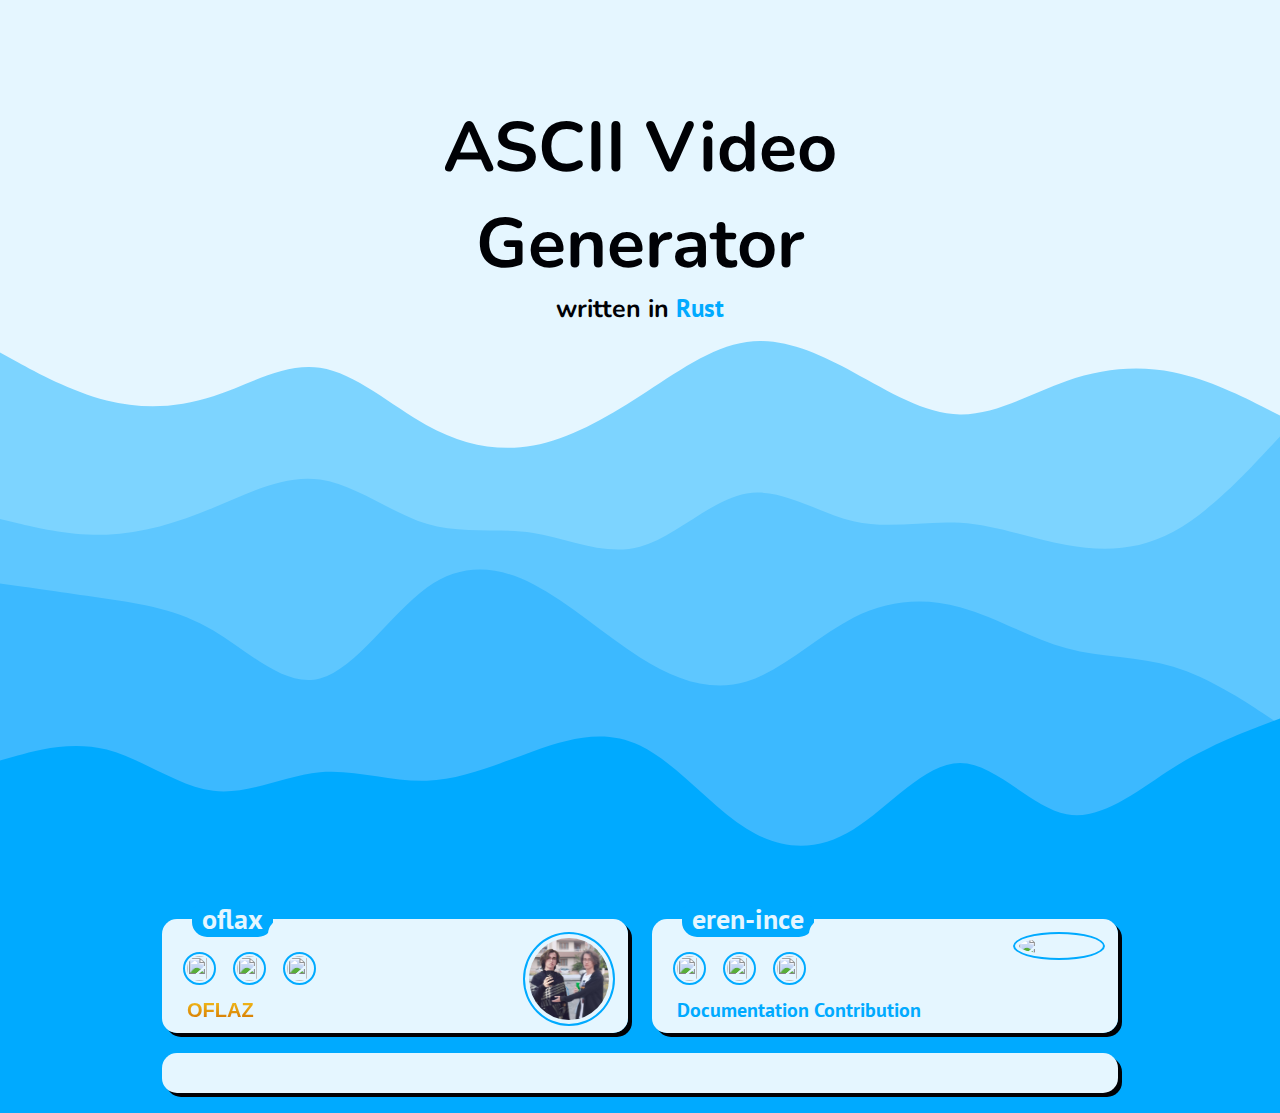
==== ascii-generator.html @ edb50af9 "Add files via upload" ====
<!DOCTYPE html>
<html lang="en">
<head>
    <meta charset="UTF-8">
    <meta http-equiv="X-UA-Compatible" content="IE=edge">
    <meta name="viewport" content="width=device-width, initial-scale=1.0">
    <title>ASCII Video Generator</title>
    <link rel="stylesheet" href="style.css">
</head>
<body>
    <div id="popup">
        <img id="logo" src="https://upload.wikimedia.org/wikipedia/commons/thumb/5/53/Google_%22G%22_Logo.svg/2008px-Google_%22G%22_Logo.svg.png" alt="Google">
        <p id="info"></p>
    </div>
    <div class="card">
        <div class="wrapper">
            <h1>ASCII Video Generator</h1>
            <h2>written in <span>Rust</span></h2>
        </div>
        <img src="assets/layered-waves.svg">
    </div>
    <div class="container">
        <div class="el">
            <a>
                <fieldset>
                    <img src="assets/oflaz1.jpg">
                    <legend>oflax</legend>
                    <div class="contact">
                        <img name="oflax" src="https://cdn-icons-png.flaticon.com/512/25/25231.png">
                        <img name="a.kaganoflaz@gmail.com" src="https://upload.wikimedia.org/wikipedia/commons/thumb/5/53/Google_%22G%22_Logo.svg/2008px-Google_%22G%22_Logo.svg.png">
                        <img name="Quicky09" src="https://www.redditinc.com/assets/images/site/reddit-logo.png">
                    </div>
                    <footer><span class="shiny">Oflaz</span></footer>
                </fieldset>
            </a>
            <a>
                <fieldset>
                    <img src="https://avatars.githubusercontent.com/u/63284001?v=4">
                    <legend>eren-ince</legend>
                    <div class="contact">
                        <img name="eren-ince" src="https://cdn-icons-png.flaticon.com/512/25/25231.png">
                        <img name="erenince.cs@gmail.com" src="https://upload.wikimedia.org/wikipedia/commons/thumb/5/53/Google_%22G%22_Logo.svg/2008px-Google_%22G%22_Logo.svg.png">
                        <img name="LerixOfficial" src="https://www.redditinc.com/assets/images/site/reddit-logo.png">
                    </div>
                    <footer><span>Documentation Contribution</span></footer>
                </fieldset>
            </a>
            <md-block src="https://raw.githubusercontent.com/oflax/ascii-video-generator/main/README.md"></md-block>
        </div>
    </div>


    <script src="script.js"></script>
    <script type="module" src="https://md-block.verou.me/md-block.js"></script>
</body>
</html>
---- style.css ----
@import url('https://fonts.googleapis.com/css2?family=Nunito:wght@700&display=swap');
@import url('https://fonts.googleapis.com/css2?family=PT+Sans&display=swap');
@import url('https://fonts.googleapis.com/css2?family=Courier+Prime&display=swap');

* {
    --text: #e5f6ff;
    --background: #000105;
    --background: #e5f6ff;
    --text: #000105;
    --primary: hsl(164, 99%, 53%);
    --secondary: #ffffff;
    --accent: #00aaff;
    scrollbar-color: var(--accent) var(--secondary );
}

body {
    background: var(--background);
    position: relative;
    margin: 0;
}

* {
    font-family: 'PT Sans';
    font-weight: 700;
}

h1, h2, h3 {
    font-family: 'Nunito';
}


.card {
    width: 100%;
    height: 100vh;
    box-sizing: border-box;
    padding-top: 100px;
    position: relative;
    display: flex;
    flex-wrap: wrap;
    justify-content: center;
}

.card img {
    width: 100%;
    height: 100%;
    position: absolute;
    top: 0;
    z-index: 0;
}

.card .wrapper {
    z-index: 1;
}

.card h1 {
    font-size: 70px;
    color: var(--text);
    text-align: center;
    width: 100%;
    margin: 0;
    max-width: 700px;
}

.card h2 {
    font-size: 25px;
    color: var(--text);
    text-align: center;
    width: 100%;
    margin: 0;
}

.container {
    background: var(--accent);
}

.el {
    max-width: 1000px;
    margin: auto;
    width: 100%;
    background: var(--accent);
    display: flex;
    box-sizing: border-box;
    flex-wrap: wrap;
    gap: 20px;
    padding: 0 20px 20px 20px;
}

a {
    text-decoration: none;
    width: 100%;
    max-width: calc((100% - 20px) / 2);
    margin: auto;
    height: fit-content;
    min-width: 400px;
    color: var(--text);
}

fieldset {
    border-radius: 15px;
    border: none;
    background: var(--fbg);
    height: fit-content;
    position: relative;
    padding-bottom: 5px;
    box-shadow: 4px 4px 0 0 var(--text);
    font-size: 20px;
    transition: .2s;

    --fbg: var(--background);
}

fieldset.fx:hover {
    transform: scale(1.05);
}

fieldset > img {
    width: 80px;
    float: right;
    margin: -10px 0 0 10px;
    border-radius: 50%;
    border: 4px solid var(--background);
    outline: 2px solid var(--accent);
    z-index: 2;
}

fieldset .contact {
    padding: 10px 0;
}

fieldset .contact img {
    border-radius: 50%;
    height: 25px;
    aspect-ratio: 1;
    margin-inline: 8px;
    border: 2px solid var(--background);
    outline: 2px solid var(--accent);
    cursor: pointer;
    position: relative;
}

#popup {
    position: absolute;
    top: 0;
    left: 0;
    background: var(--text);
    border-radius: 20px;
    padding: 5px 10px;
    font-size: 20px;
    animation: popup .2s;
    display: none;
    z-index: 100;
    transition: .2s;
    align-items: center;
}

#popup p {
    color: var(--background);
}

#popup img {
    float: left;
    height: 20px;
    aspect-ratio: 1;
}

@keyframes popup {
    0% {
        transform: scale(.95);
        opacity: 0;
    }
}

fieldset footer {
    color: var(--text);
    padding-left: 10px;
    padding-bottom: 5px;
}

span {
    color: var(--accent)
}

pre {
    background: var(--text);
    padding: 10px;
    border-radius: 15px;
    white-space: break-spaces;
}

code {
    color: var(--background);
    font-family: 'Courier Prime';
    font-size: 14px;
}

p {
    margin: 0;
    margin-left: 10px;
}

md-block p {
    margin: 0;
    font-size: 18px;
    font-weight: 400;
}

md-block h1 {
    border-bottom: 1px solid var(--text);
    margin: 0;
}

md-block h2 {
    border-bottom: 1px solid var(--text);
}

md-block a {
    color: var(--accent);
}

md-block {
    color: var(--text);
    margin-inline: auto;
    background: var(--background);
    border-radius: 15px;
    padding: 20px;
    box-shadow: 4px 4px 0 0 var(--text);
    width: calc(100% - 44px);
}

fieldset::before {
    content: '';
    background: var(--fbg);
    top: -18.5px;
    left: 17px;
    width: 15px;
    height: 17px;
    position: absolute;
    border-top-right-radius: 15px;
}

fieldset::after {
    content: '';
    background: var(--fbg);
    top: -18.5px;
    width: 15px;
    height: 17px;
    left: var(--left0);
    position: absolute;
    border-top-left-radius: 15px;
}

legend {
    background: var(--accent);
    color: var(--background);
    font-size: 28px;
    padding-inline: 10px;
    margin-left: 15px;
    border-radius: 15px;
    position: realtive;
    white-space: nowrap;
}

legend::before {
    content: '';
    background: var(--accent);
    top: -19px;
    left: 19px;
    width: 12px;
    height: 10px;
    position: absolute;
}

legend::after {
    content: '';
    background: var(--accent);
    top: -19px;
    left: var(--left1);
    width: 14px;
    height: 14px;
    position: absolute;
}


::-webkit-scrollbar {
    width: 10px;
}
  
::-webkit-scrollbar-track {
    background: #f1f1f1;
}
  
::-webkit-scrollbar-thumb {
    background: #888;
}
  
::-webkit-scrollbar-thumb:hover {
    background: #555;
}




.shiny {
    color: #F5C21B;
    background: -webkit-gradient(linear, left top, left bottom, from(#F5C21B), to(#D17000));
    -webkit-background-clip: text;
    -webkit-text-fill-color: transparent;
    display: inline-block;
    font-family: "Source Sans Pro", sans-serif;
    font-weight: 900;
    position: relative;
    text-transform: uppercase;
}

.shiny::before {
    background-position: -18px;
    -webkit-animation: flare 5s infinite;
    -webkit-animation-timing-function: linear;
    background-image: linear-gradient(65deg, transparent 20%, rgba(255, 255, 255, 0.2) 20%, rgba(255, 255, 255, 0.3) 27%, transparent 27%, transparent 100%);
    -webkit-background-clip: text;
    -webkit-text-fill-color: transparent;
    content: "";
    color: #FFF;
    display: block;
    position: absolute;
}

.shiny::after {
    content: "";
    color: #FFF;
    display: block;
    position: absolute;
    text-shadow: 0 1px #6E4414, 0 2px #6E4414, 0 3px #6E4414, 0 4px #6E4414, 0 5px #6E4414, 0 6px #6E4414, 0 7px #6E4414, 0 8px #6E4414, 0 9px #6E4414, 0 10px #6E4414;
    top: 0;
    z-index: -1;
}

.inner-shiny::after, .inner-shiny::before {
    -webkit-animation: sparkle 5s infinite;
    -webkit-animation-timing-function: linear;
    background: #FFF;
    border-radius: 100%;
    box-shadow: 0 0 5px #FFF, 0 0 10px #FFF, 0 0 15px #FFF, 0 0 20px #FFF, 0 0 25px #FFF, 0 0 30px #FFF, 0 0 35px #FFF;
    content: "";
    display: block;
    height: 10px;
    opacity: 0.7;
    position: absolute;
    width: 10px;
}

.inner-shiny::before {
    -webkit-animation-delay: 0.2s;
    height: 7px;
    left: 0.12em;
    top: 0.8em;
    width: 7px;
}

.inner-shiny::after {
    top: 0.32em;
    right: -5px;
}

@-webkit-keyframes flare {
    0%   { background-position: -180px; }
    30%  { background-position: 500px; }
    100% { background-position: 500px; }
}

@-webkit-keyframes sparkle {
    0%   { opacity: 0; }
    30%  { opacity: 0; }
    40%  { opacity: 0.8; }
    60%  { opacity: 0; }
    100% { opacity: 0; }
}
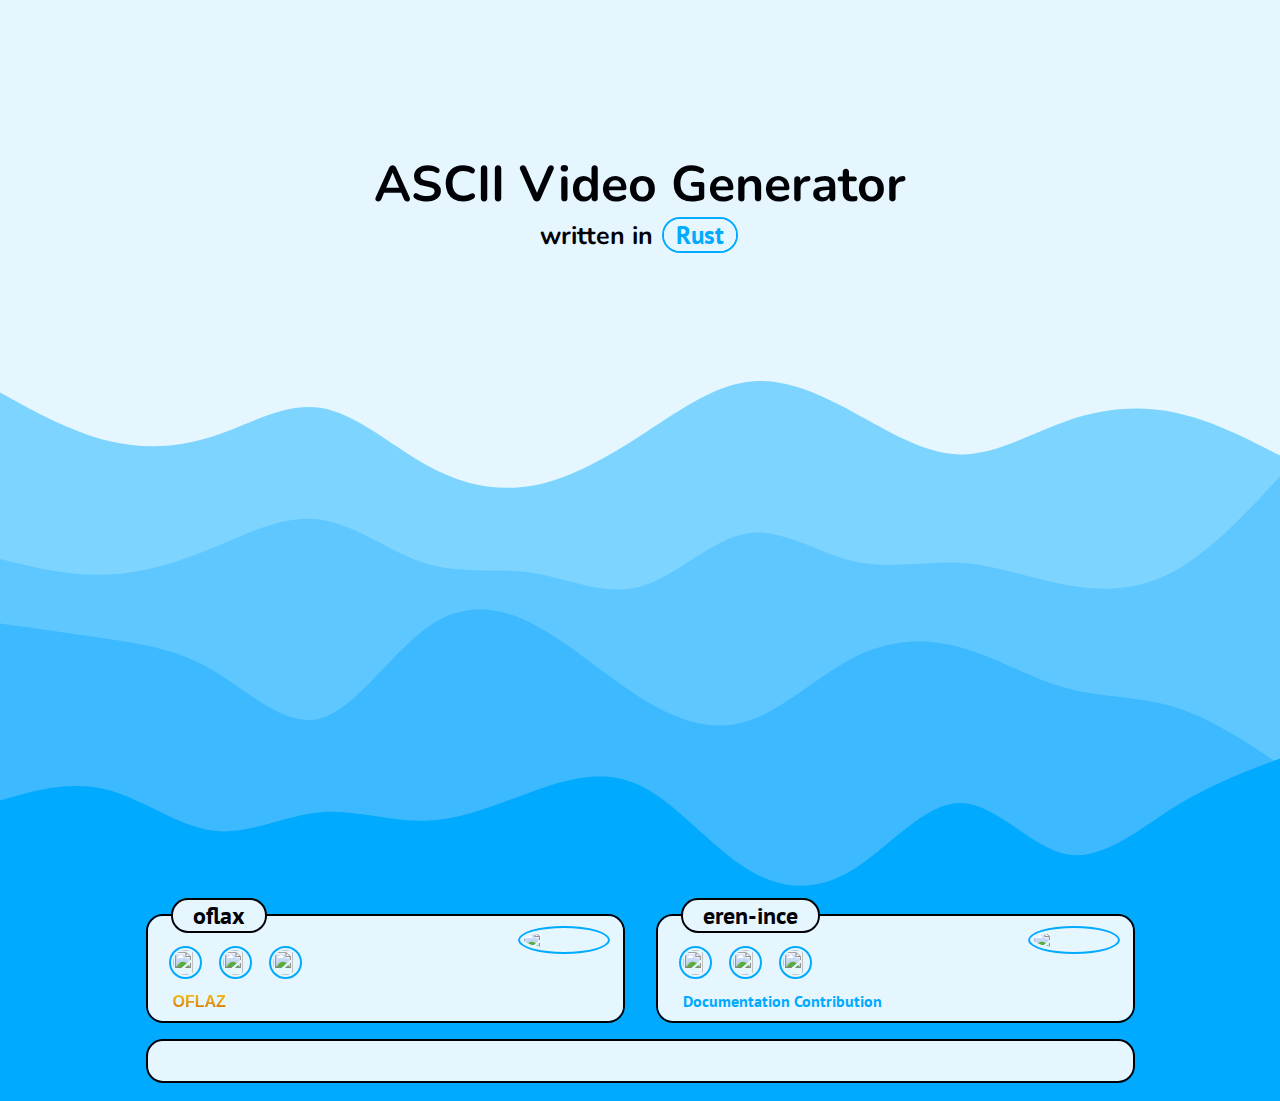
==== commit 9ff247d9: "Add files via upload" ====
--- a/ascii-generator.html
+++ b/ascii-generator.html
@@ -23,7 +23,7 @@
         <div class="el">
             <a>
                 <fieldset>
-                    <img src="assets/oflaz1.jpg">
+                    <img src="https://avatars.githubusercontent.com/u/65959013?v=4">
                     <legend>oflax</legend>
                     <div class="contact">
                         <img name="oflax" src="https://cdn-icons-png.flaticon.com/512/25/25231.png">
--- a/style.css
+++ b/style.css
@@ -31,9 +31,9 @@
 
 .card {
     width: 100%;
-    height: 100vh;
+    height: calc(100vh - 0px);
     box-sizing: border-box;
-    padding-top: 100px;
+    padding-top: 150px;
     position: relative;
     display: flex;
     flex-wrap: wrap;
@@ -44,7 +44,7 @@
     width: 100%;
     height: 100%;
     position: absolute;
-    top: 0;
+    top: 40px;
     z-index: 0;
 }
 
@@ -53,12 +53,13 @@
 }
 
 .card h1 {
-    font-size: 70px;
+    font-size: 50px;
     color: var(--text);
     text-align: center;
     width: 100%;
     margin: 0;
     max-width: 700px;
+    z-index: 1;
 }
 
 .card h2 {
@@ -76,23 +77,22 @@
 .el {
     max-width: 1000px;
     margin: auto;
-    width: 100%;
     background: var(--accent);
     display: flex;
     box-sizing: border-box;
     flex-wrap: wrap;
     gap: 20px;
-    padding: 0 20px 20px 20px;
+    padding: 0 0 20px 0;
 }
 
 a {
     text-decoration: none;
-    width: 100%;
-    max-width: calc((100% - 20px) / 2);
+    width: calc(50% - 21px);
     margin: auto;
+    padding: 0;
     height: fit-content;
+    color: var(--text);
     min-width: 400px;
-    color: var(--text);
 }
 
 fieldset {
@@ -102,15 +102,16 @@
     height: fit-content;
     position: relative;
     padding-bottom: 5px;
-    box-shadow: 4px 4px 0 0 var(--text);
+    box-shadow: 0 0 0 2px var(--text);
     font-size: 20px;
     transition: .2s;
 
     --fbg: var(--background);
 }
 
-fieldset.fx:hover {
-    transform: scale(1.05);
+
+fieldset.fx:hover legend {
+    padding: 0 30px;
 }
 
 fieldset > img {
@@ -138,10 +139,21 @@
     position: relative;
 }
 
+legend {
+    background: var(--background);
+    color: var(--text);
+    font-size: 24px;
+    padding: 0 20px;
+    margin-left: 10px;
+    border-radius: 15px;
+    position: realtive;
+    white-space: nowrap;
+    box-shadow: 0 0 0 2px var(--text);
+    transition: .2s;
+}
+
 #popup {
     position: absolute;
-    top: 0;
-    left: 0;
     background: var(--text);
     border-radius: 20px;
     padding: 5px 10px;
@@ -174,10 +186,27 @@
     color: var(--text);
     padding-left: 10px;
     padding-bottom: 5px;
+    font-size: 16px;
+}
+
+fieldset footer .state {
+    background: var(--accent);
+    border-radius: 10px;
+    float: right;
+    padding: 0 10px;
+    box-shadow: 0 0 0 2px var(--text);
 }
 
 span {
-    color: var(--accent)
+    color: var(--accent);
+}
+
+.card span {
+    background: var(--background);
+    border-radius: 20px;
+    padding: 0 12px;
+    box-shadow: 0 0 0 2px var(--accent);
+    margin: 0 4px;
 }
 
 pre {
@@ -185,6 +214,21 @@
     padding: 10px;
     border-radius: 15px;
     white-space: break-spaces;
+    position: relative;
+    border-radius: 20px 0 20px 20px;
+}
+
+pre::after {
+    content: "bash";
+    top: -20px;
+    right: 0;
+    position: absolute;
+    color: var(--background);
+    background: var(--text);
+    border-radius: 10px 10px 0 0;
+    padding: 2px 10px;
+    font-size: 16px;
+    text-transform: uppercase;
 }
 
 code {
@@ -206,15 +250,21 @@
 
 md-block h1 {
     border-bottom: 1px solid var(--text);
-    margin: 0;
+    margin: 0 0 10px 0;
 }
 
 md-block h2 {
     border-bottom: 1px solid var(--text);
+    margin: 10px 0;
+}
+
+md-block h3 {
+    margin: 10px 0;
 }
 
 md-block a {
     color: var(--accent);
+    text-decoration: underline;
 }
 
 md-block {
@@ -223,10 +273,12 @@
     background: var(--background);
     border-radius: 15px;
     padding: 20px;
-    box-shadow: 4px 4px 0 0 var(--text);
-    width: calc(100% - 44px);
-}
-
+    box-shadow: 0 0 0 2px var(--text);
+    width: calc(100% - 15px);
+    box-sizing: border-box;
+}
+
+/*
 fieldset::before {
     content: '';
     background: var(--fbg);
@@ -249,17 +301,6 @@
     border-top-left-radius: 15px;
 }
 
-legend {
-    background: var(--accent);
-    color: var(--background);
-    font-size: 28px;
-    padding-inline: 10px;
-    margin-left: 15px;
-    border-radius: 15px;
-    position: realtive;
-    white-space: nowrap;
-}
-
 legend::before {
     content: '';
     background: var(--accent);
@@ -279,7 +320,7 @@
     height: 14px;
     position: absolute;
 }
-
+*/
 
 ::-webkit-scrollbar {
     width: 10px;
